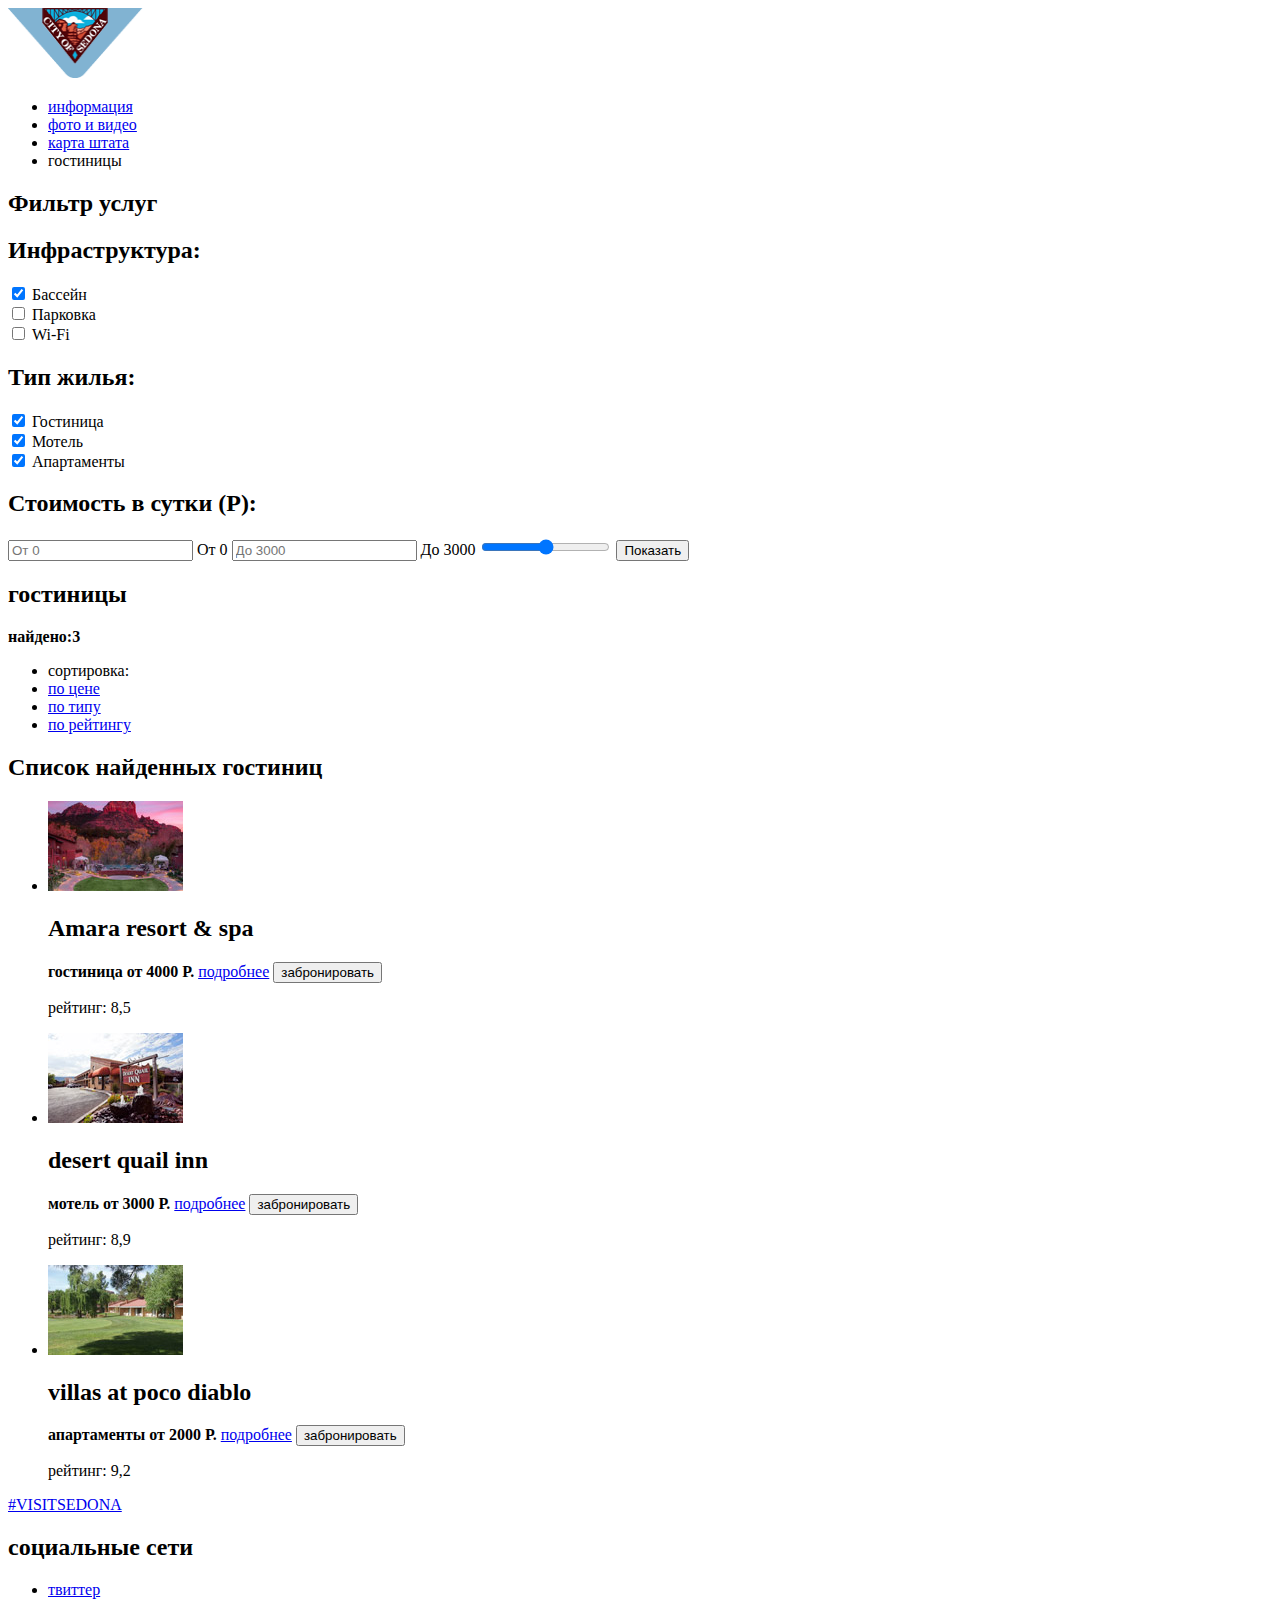
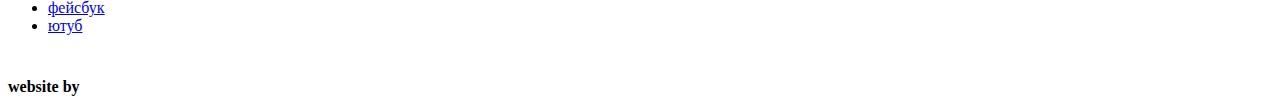
==== hotels.html @ d454903d "fixed accessibility" ====
<!DOCTYPE html>
<html lang="ru">

<head>
  <meta charset="utf-8">
  <meta name="description" content="Основной проект на курсе в HTMLacademy">
  <meta name="keywords" content="HTML,CSS,XML,JavaScript,Sedona,Genadijs,Zuravlovs,интенсив">
  <meta name="author" content="Genadijs Zuravlovs">
  <!-- Заголовок страницы -->
  <title>HTML Academy: Седона</title>
  <!-- подключение css -->

  <body>
    <header class="header">
      <nav class="header__nav">
        <a href="index.html" class="header__link">
          <img src="img/logo.png" alt="Логотип Седоны" width="135" height="70" class="header__logo">
        </a>
        <ul class="header__list">
          <li class="header__item header__item--active">
            <a href="info.html" class="header__link">информация</a>
          </li>
          <li class="header__item">
            <a href="media.html" class="header__link">фото и видео</a>
          </li>
          <li class="header__item">
            <a href="map.html" class="header__link">карта штата</a>
          </li>
          <li class="header__item">
            <a class="header__link">гостиницы</a>
          </li>
        </ul>
      </nav>
    </header>
    <main class="container">
      <section class="filters">
        <h2 class="visually-hidden">Фильтр услуг</h2>
        <!-- форма -->
        <form action="https://echo.htmlacademy.ru" method="get" class="filters-form">
          <p class="filters-form-infastructure">
            <h2 class="filters-title filters-title__infastructure">Инфраструктура:</h2>
            <input type="checkbox" name="swimming-pool" id="swimming-pool" value="Бассейн" class="infastructure__input" checked>
            <label for="swimming-pool" class="infastructure__label">Бассейн</label>
            <br>
            <input type="checkbox" name="parking" id="parking" value="Парковка" class="infastructure__input">
            <label for="parking" class="infastructure__label">Парковка</label>
            <br>
            <input type="checkbox" name="wifi" id="wifi" value="Wi-Fi" class="infastructure__input">
            <label for="wifi" class="infastructure__label">Wi-Fi</label>
          </p>
          <p class="filters-form__type">
            <h2 class=" filters-title filters-title__type">Тип жилья:</h2>
            <input type="checkbox" name="hotel" id="hotel" value="Гостиница" class="type__input" checked>
            <label for="hotel" class="type__label">Гостиница</label>
            <br>
            <input type="checkbox" name="motel" id="motel" value="Мотель" class="type__input" checked>
            <label for="motel" class="type__label">Мотель</label>
            <br>
            <input type="checkbox" name="apartament" id="apartament" value="Апартаменты" class="type__input" checked>
            <label for="apartament" class="type__label">Апартаменты</label>
          </p>
          <p class="filters-form__pay">
            <h2 class="filters-title filters-title__pay">Стоимость в сутки (Р):</h2>
            <input type="text" name="price-from" id="price-from" class="pay__input" placeholder="От 0">
            <label for="price-from" class="pay__label visually-hidden">От 0</label>
            <input type="text" name="price-to" id="price-to" class="pay__input" placeholder="До 3000">
            <label for="price-to" class="pay__label visually-hidden">До 3000</label>
            <input type="range" class="pay__range">
            <button class="filters__btn">Показать</button>
          </p>
        </form>
      </section>
      <section class="hotels">
        <h2 class="visually-hidden">гостиницы</h2>
        <div class="hotels__head">
          <b class="hotels__found">найдено:3</b>
          <ul class="hotel__filters">
            <li class="filters__item">сортировка:</li>
            <li class="filters__item filters__item--active"><a href="#">по цене</a></li>
            <li class="filters__item"><a href="#">по типу</a></li>
            <li class="filters__item"><a href="#">по рейтингу</a></li>
          </ul>
          <div class="arrow-up"></div>
          <div class="arrow-down arrow-down--active"></div>
        </div>
        <h2 class="visually-hidden">Список найденных гостиниц</h2>
        <ul class="hotels__list">
          <li class="hotels__item">
            <div class="hotel__img">
              <img src="img/amara.jpg" alt="гостиница Amara resort & spa" width="135" height="90">
            </div>
            <div class="hotel__card">
              <h2 class="hotel__title">Amara resort & spa</h2>
              <b class="hotel__price">гостиница</b>
              <b class="hotel__price">от 4000 Р.</b>
              <a href="#" class="hotel__about-link">подробнее</a>
              <button class="hotel__book-btn">забронировать</button>
            </div>
            <div class="hotel__rating">
              <div class="hotel__stars">
                <span class="hotel__star"></span>
                <span class="hotel__star"></span>
                <span class="hotel__star"></span>
                <span class="hotel__star"></span>
              </div>
              <p class="hotel__rate">рейтинг: 8,5</p>
            </div>
          </li>
          <li class="hotels__item">
            <div class="hotel__img">
              <img src="img/desert.jpg" alt="мотель desert quail inn" width="135" height="90">
            </div>
            <div class="hotel__card">
              <h2 class="hotel__title">desert quail inn</h2>
              <b class="hotel__price">мотель</b>
              <b class="hotel__price">от 3000 Р.</b>
              <a href="#" class="hotel__about-link">подробнее</a>
              <button class="hotel__book-btn">забронировать</button>
            </div>
            <div class="hotel__rating">
              <div class="hotel__stars">
                <span class="hotel__star"></span>
                <span class="hotel__star"></span>
                <span class="hotel__star"></span>
              </div>
              <p class="hotel__rate">рейтинг: 8,9</p>
            </div>
          </li>
          <li class="hotels__item">
            <div class="hotel__img">
              <img src="img/villas.jpg" alt="апартаменты villas at poco diablo" width="135" height="90">
            </div>
            <div class="hotel__card">
              <h2 class="hotel__title">villas at poco diablo</h2>
              <b class="hotel__price">апартаменты</b>
              <b class="hotel__price">от 2000 Р.</b>
              <a href="#" class="hotel__about-link">подробнее</a>
              <button class="hotel__book-btn">забронировать</button>
            </div>
            <div class="hotel__rating">
              <div class="hotel__stars">
                <span class="hotel__star"></span>
                <span class="hotel__star"></span>
              </div>
              <p class="hotel__rate">рейтинг: 9,2</p>
            </div>
          </li>
        </ul>
      </section>
    </main>
    <footer class="footer">
      <a href="index.html" class="footer__link">#VISITSEDONA</a>
      <div class="footer__social social">
        <h2 class="visually-hidden">социальные сети</h2>
        <ul class="social__list">
          <li class="social__item">
            <a href="#" class="social__link">твиттер</a>
          </li>
          <li class="social__item">
            <a href="#" class="social__link">фейсбук</a>
          </li>
          <li class="social__item">
            <a href="#" class="social__link">ютуб</a>
          </li>
        </ul>
      </div>
      <p class="footer__copyright">
        <b>website by</b>
        <a href="https://htmlacademy.ru">
          <img src="img/logo_name.svg" alt="логотип HTMLacademy" width="115" height="41">
        </a>
      </p>
    </footer>
  </body>
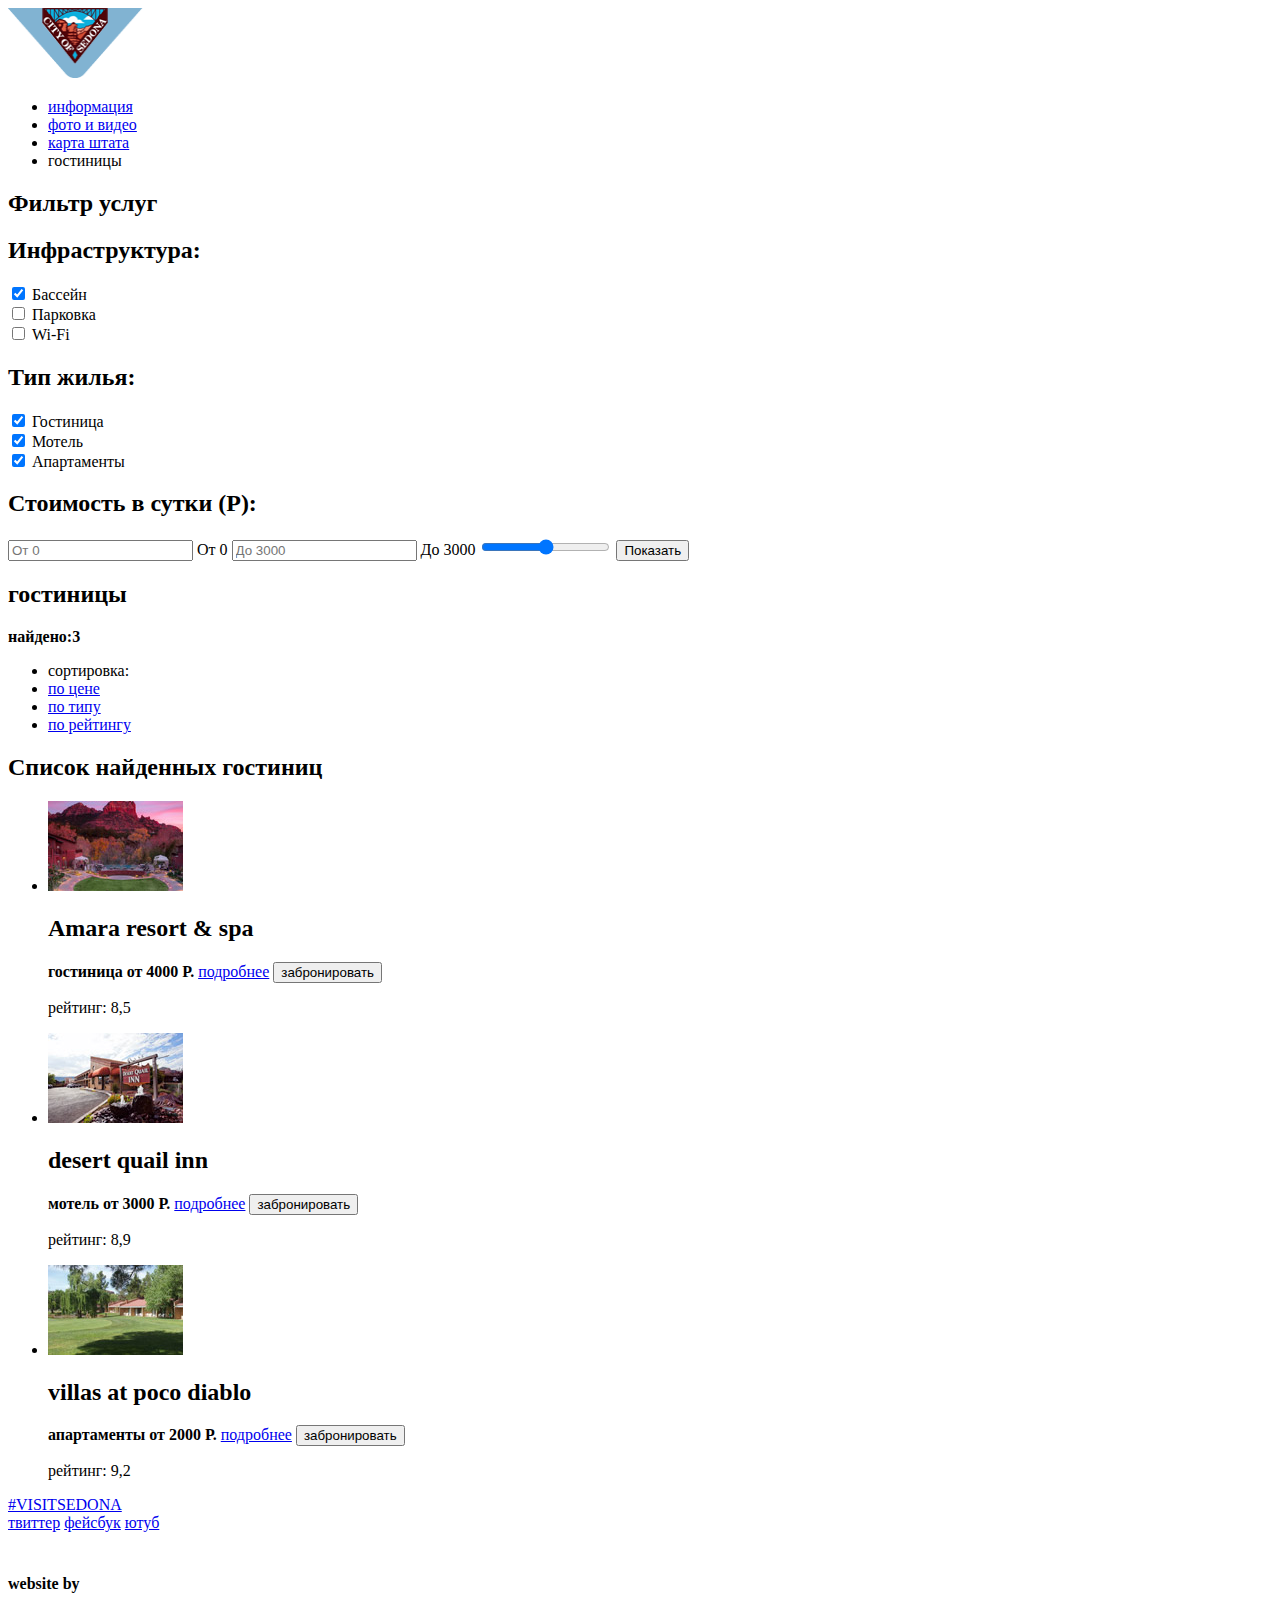
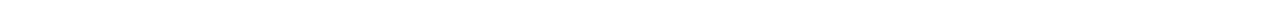
==== commit 6c3510bb: "graphical tasks #2" ====
--- a/hotels.html
+++ b/hotels.html
@@ -150,19 +150,10 @@
     </main>
     <footer class="footer">
       <a href="index.html" class="footer__link">#VISITSEDONA</a>
-      <div class="footer__social social">
-        <h2 class="visually-hidden">социальные сети</h2>
-        <ul class="social__list">
-          <li class="social__item">
-            <a href="#" class="social__link">твиттер</a>
-          </li>
-          <li class="social__item">
-            <a href="#" class="social__link">фейсбук</a>
-          </li>
-          <li class="social__item">
-            <a href="#" class="social__link">ютуб</a>
-          </li>
-        </ul>
+      <div class="footer__social">
+        <a href="#" class="social__link social__link--twitter">твиттер</a>
+        <a href="#" class="social__link social__link--facebook">фейсбук</a>
+        <a href="#" class="social__link social__link--youtube">ютуб</a>
       </div>
       <p class="footer__copyright">
         <b>website by</b>
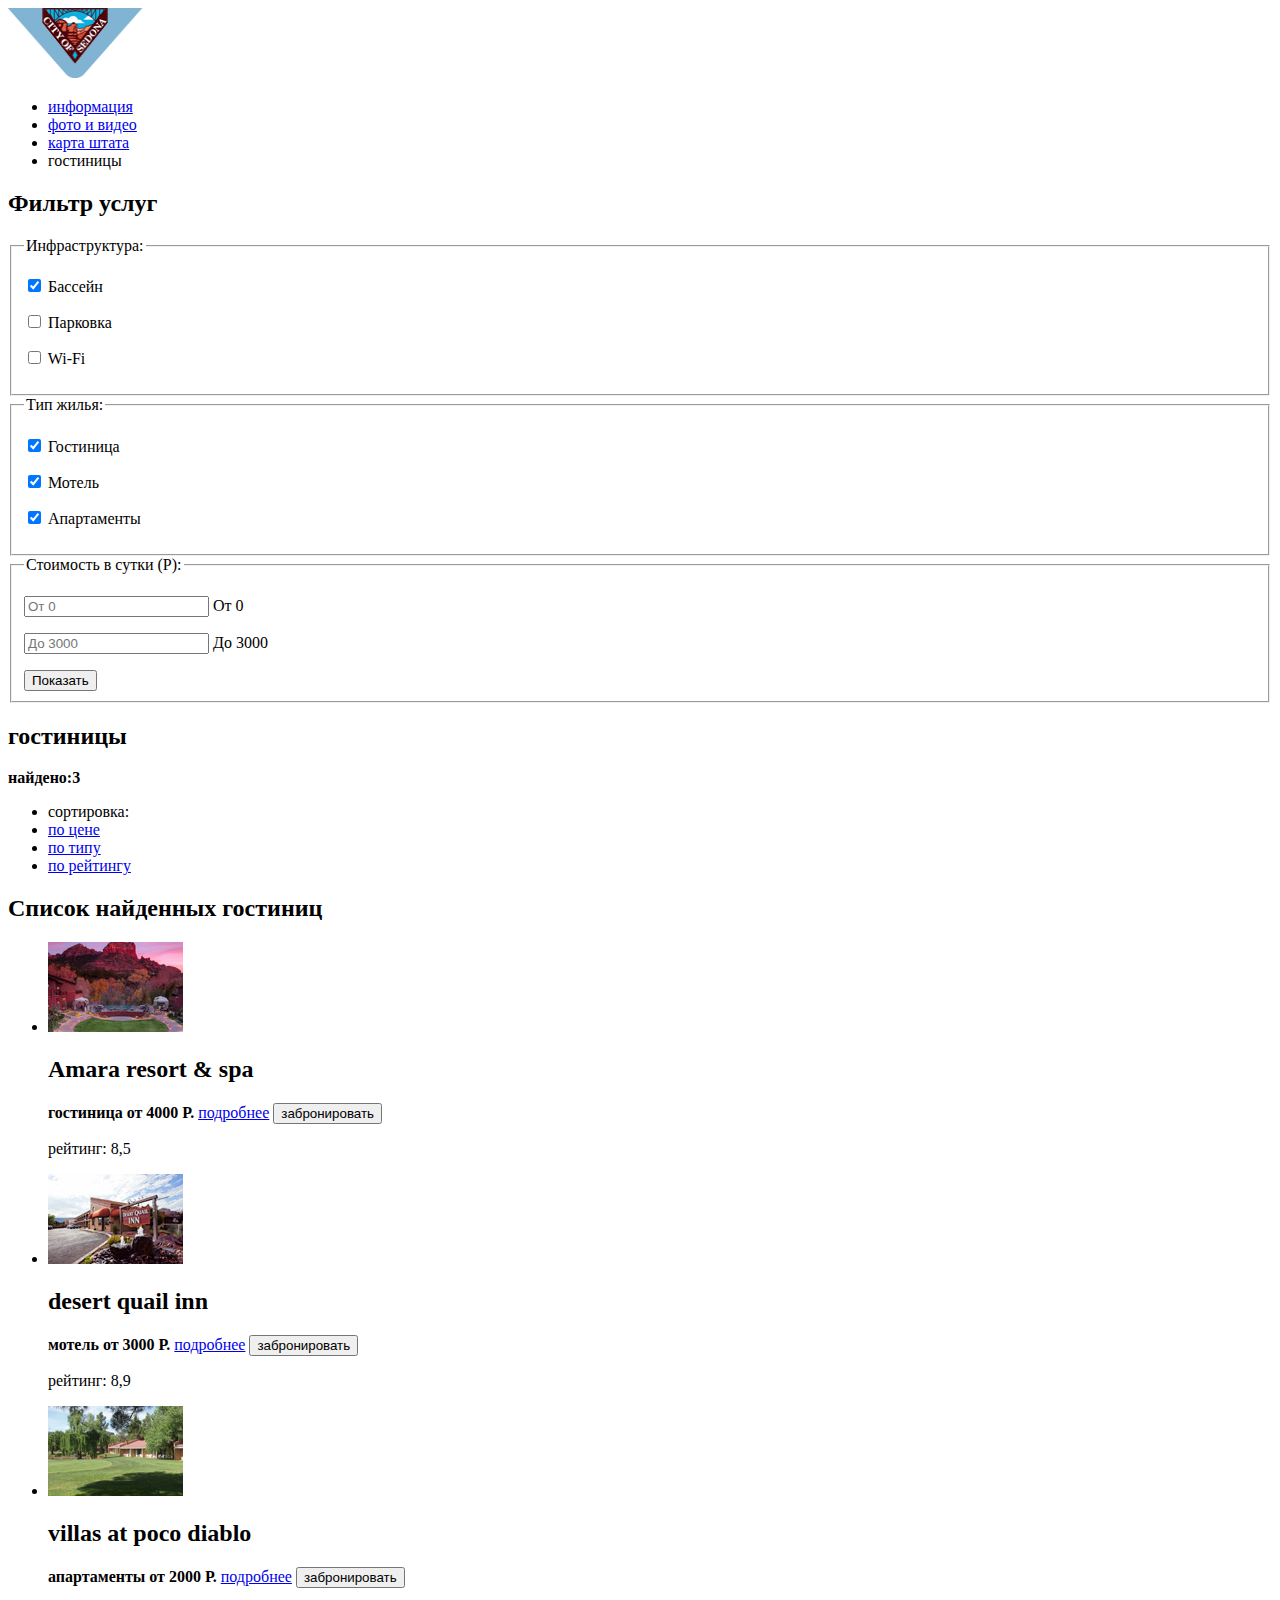
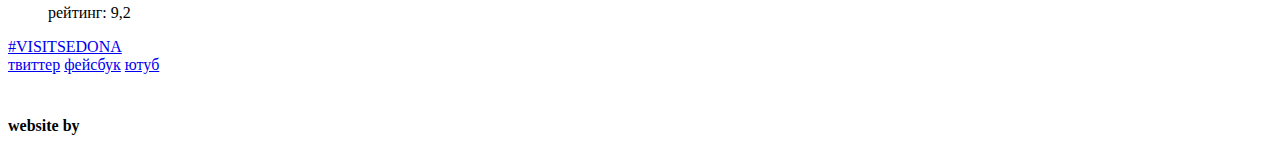
==== commit 7bda45e3: "fixed form" ====
--- a/hotels.html
+++ b/hotels.html
@@ -37,37 +37,54 @@
         <h2 class="visually-hidden">Фильтр услуг</h2>
         <!-- форма -->
         <form action="https://echo.htmlacademy.ru" method="get" class="filters-form">
-          <p class="filters-form-infastructure">
-            <h2 class="filters-title filters-title__infastructure">Инфраструктура:</h2>
+          <fieldset class="filters-form-infastructure">
+            <legend class="filters-title filters-title__infastructure">Инфраструктура:</legend>
+            <p>
             <input type="checkbox" name="swimming-pool" id="swimming-pool" value="Бассейн" class="infastructure__input" checked>
             <label for="swimming-pool" class="infastructure__label">Бассейн</label>
-            <br>
+            </p>
+            <p>
             <input type="checkbox" name="parking" id="parking" value="Парковка" class="infastructure__input">
             <label for="parking" class="infastructure__label">Парковка</label>
-            <br>
+            </p>
+            <p>
             <input type="checkbox" name="wifi" id="wifi" value="Wi-Fi" class="infastructure__input">
             <label for="wifi" class="infastructure__label">Wi-Fi</label>
-          </p>
-          <p class="filters-form__type">
-            <h2 class=" filters-title filters-title__type">Тип жилья:</h2>
+            </p>
+          </fieldset>
+          <fieldset class="filters-form__type">
+            <legend class=" filters-title filters-title__type">Тип жилья:</legend>
+            <p>
             <input type="checkbox" name="hotel" id="hotel" value="Гостиница" class="type__input" checked>
             <label for="hotel" class="type__label">Гостиница</label>
-            <br>
+            </p>
+            <p>
             <input type="checkbox" name="motel" id="motel" value="Мотель" class="type__input" checked>
             <label for="motel" class="type__label">Мотель</label>
-            <br>
+            </p>
+            <p>
             <input type="checkbox" name="apartament" id="apartament" value="Апартаменты" class="type__input" checked>
             <label for="apartament" class="type__label">Апартаменты</label>
-          </p>
-          <p class="filters-form__pay">
-            <h2 class="filters-title filters-title__pay">Стоимость в сутки (Р):</h2>
+            </p>
+          </fieldset>
+          <fieldset class="filters-form__pay">
+            <legend class="filters-title filters-title__pay">Стоимость в сутки (Р):</legend>
+            <p>
             <input type="text" name="price-from" id="price-from" class="pay__input" placeholder="От 0">
             <label for="price-from" class="pay__label visually-hidden">От 0</label>
+            </p>
+            <p>
             <input type="text" name="price-to" id="price-to" class="pay__input" placeholder="До 3000">
             <label for="price-to" class="pay__label visually-hidden">До 3000</label>
-            <input type="range" class="pay__range">
+            </p>
+            <div class="pay__price-range">
+              <div class="price-range__circle"></div>
+              <div class="price-range__line"></div>
+              <div class="price-range__circle"></div>
+              <div class="price-range__line price-range__line--opacity"></div>
+            </div>
             <button class="filters__btn">Показать</button>
-          </p>
+          </fieldset>
         </form>
       </section>
       <section class="hotels">
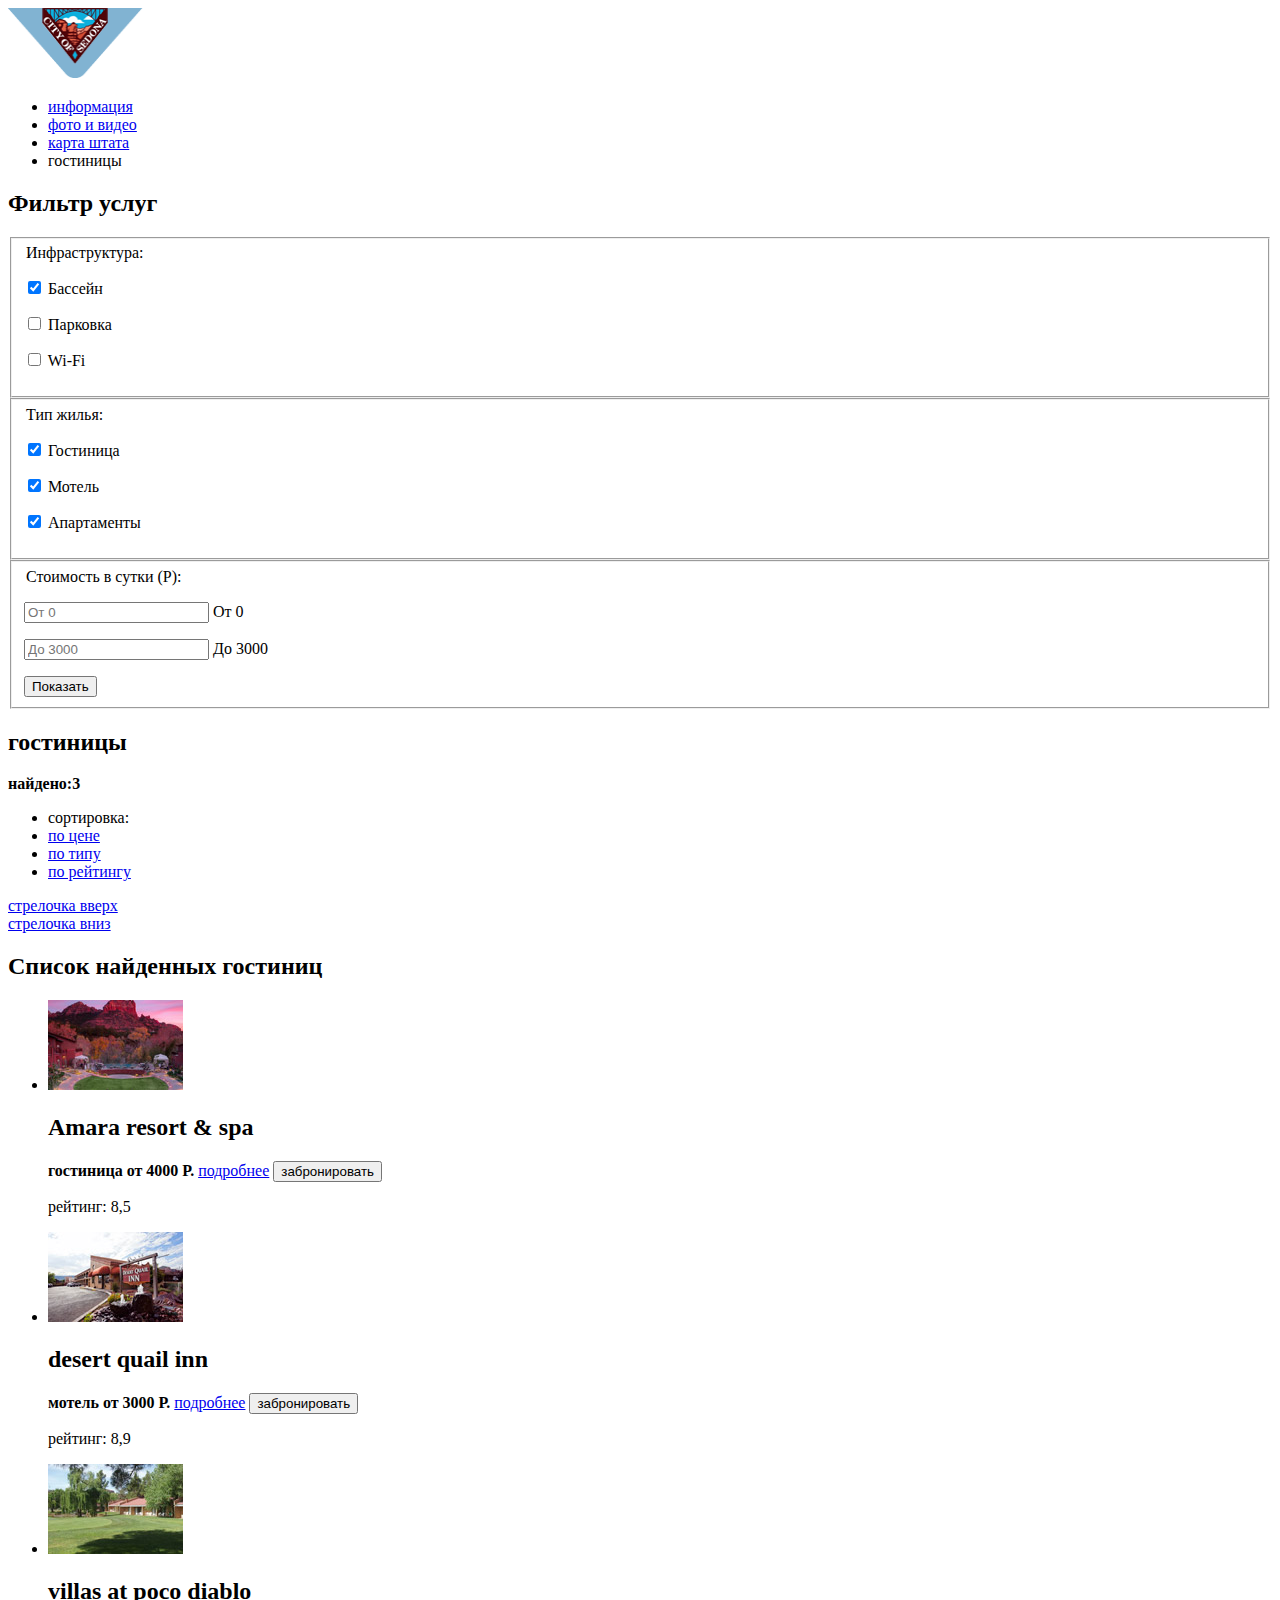
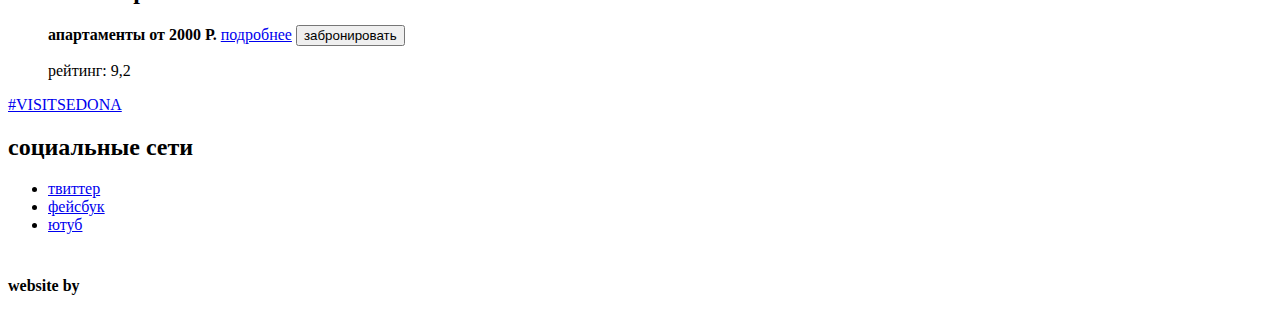
==== commit 8497e83f: "wrapped parts of fieldset in blocks" ====
--- a/hotels.html
+++ b/hotels.html
@@ -38,71 +38,93 @@
         <!-- форма -->
         <form action="https://echo.htmlacademy.ru" method="get" class="filters-form">
           <fieldset class="filters-form-infastructure">
-            <legend class="filters-title filters-title__infastructure">Инфраструктура:</legend>
-            <p>
-            <input type="checkbox" name="swimming-pool" id="swimming-pool" value="Бассейн" class="infastructure__input" checked>
-            <label for="swimming-pool" class="infastructure__label">Бассейн</label>
-            </p>
-            <p>
-            <input type="checkbox" name="parking" id="parking" value="Парковка" class="infastructure__input">
-            <label for="parking" class="infastructure__label">Парковка</label>
-            </p>
-            <p>
-            <input type="checkbox" name="wifi" id="wifi" value="Wi-Fi" class="infastructure__input">
-            <label for="wifi" class="infastructure__label">Wi-Fi</label>
-            </p>
+            <div class="infastructure">
+              <legend class="filters-title filters-title__infastructure">Инфраструктура:</legend>
+              <p>
+                <input type="checkbox" name="swimming-pool" id="swimming-pool" value="Бассейн" class="infastructure__input" checked>
+                <label for="swimming-pool" class="infastructure__label">Бассейн</label>
+              </p>
+
+              <p>
+                <input type="checkbox" name="parking" id="parking" value="Парковка" class="infastructure__input">
+                <label for="parking" class="infastructure__label">Парковка</label>
+              </p>
+
+              <p>
+                <input type="checkbox" name="wifi" id="wifi" value="Wi-Fi" class="infastructure__input">
+                <label for="wifi" class="infastructure__label">Wi-Fi</label>
+              </p>
+            </div>
           </fieldset>
           <fieldset class="filters-form__type">
-            <legend class=" filters-title filters-title__type">Тип жилья:</legend>
-            <p>
-            <input type="checkbox" name="hotel" id="hotel" value="Гостиница" class="type__input" checked>
-            <label for="hotel" class="type__label">Гостиница</label>
-            </p>
-            <p>
-            <input type="checkbox" name="motel" id="motel" value="Мотель" class="type__input" checked>
-            <label for="motel" class="type__label">Мотель</label>
-            </p>
-            <p>
-            <input type="checkbox" name="apartament" id="apartament" value="Апартаменты" class="type__input" checked>
-            <label for="apartament" class="type__label">Апартаменты</label>
-            </p>
+            <div class="type">
+              <legend class=" filters-title filters-title__type">Тип жилья:</legend>
+              <p>
+                <input type="checkbox" name="hotel" id="hotel" value="Гостиница" class="type__input" checked>
+                <label for="hotel" class="type__label">Гостиница</label>
+              </p>
+
+              <p>
+                <input type="checkbox" name="motel" id="motel" value="Мотель" class="type__input" checked>
+                <label for="motel" class="type__label">Мотель</label>
+              </p>
+
+              <p>
+                <input type="checkbox" name="apartament" id="apartament" value="Апартаменты" class="type__input" checked>
+                <label for="apartament" class="type__label">Апартаменты</label>
+              </p>
+            </div>
           </fieldset>
           <fieldset class="filters-form__pay">
-            <legend class="filters-title filters-title__pay">Стоимость в сутки (Р):</legend>
-            <p>
-            <input type="text" name="price-from" id="price-from" class="pay__input" placeholder="От 0">
-            <label for="price-from" class="pay__label visually-hidden">От 0</label>
-            </p>
-            <p>
-            <input type="text" name="price-to" id="price-to" class="pay__input" placeholder="До 3000">
-            <label for="price-to" class="pay__label visually-hidden">До 3000</label>
-            </p>
-            <div class="pay__price-range">
-              <div class="price-range__circle"></div>
-              <div class="price-range__line"></div>
-              <div class="price-range__circle"></div>
-              <div class="price-range__line price-range__line--opacity"></div>
-            </div>
-            <button class="filters__btn">Показать</button>
+            <div class="pay">
+              <legend class="filters-title filters-title__pay">Стоимость в сутки (Р):</legend>
+              <p>
+                <input type="text" name="price-from" id="price-from" class="pay__input" placeholder="От 0">
+                <label for="price-from" class="pay__label visually-hidden">От 0</label>
+              </p>
+
+              <p>
+                <input type="text" name="price-to" id="price-to" class="pay__input" placeholder="До 3000">
+                <label for="price-to" class="pay__label visually-hidden">До 3000</label>
+              </p>
+
+              <div class="pay__price-range">
+                <div class="price-range__circle"></div>
+                <div class="price-range__line"></div>
+                <div class="price-range__circle"></div>
+                <div class="price-range__line price-range__line--opacity"></div>
+              </div>
+              <button class="filters__btn">Показать</button>
+            </div>
           </fieldset>
         </form>
       </section>
-      <section class="hotels">
+      <section class="hotel">
         <h2 class="visually-hidden">гостиницы</h2>
-        <div class="hotels__head">
-          <b class="hotels__found">найдено:3</b>
+        <div class="hotel__head">
+          <b class="hotel__found">найдено:3</b>
           <ul class="hotel__filters">
-            <li class="filters__item">сортировка:</li>
-            <li class="filters__item filters__item--active"><a href="#">по цене</a></li>
-            <li class="filters__item"><a href="#">по типу</a></li>
-            <li class="filters__item"><a href="#">по рейтингу</a></li>
+            <li class="hotel__item">сортировка:</li>
+            <li class="hotel__item hotel__item--active">
+              <a href="#">по цене</a>
+            </li>
+            <li class="hotel__item">
+              <a href="#">по типу</a>
+            </li>
+            <li class="hotel__item">
+              <a href="#">по рейтингу</a>
+            </li>
           </ul>
-          <div class="arrow-up"></div>
-          <div class="arrow-down arrow-down--active"></div>
+          <div class="arrow-up">
+            <a href="#" class="arrow-up__link">стрелочка вверх</a>
+          </div>
+          <div class="arrow-down arrow-down--active">
+            <a href="#" class="arrow-down__link">стрелочка вниз</a>
+          </div>
         </div>
         <h2 class="visually-hidden">Список найденных гостиниц</h2>
-        <ul class="hotels__list">
-          <li class="hotels__item">
+        <ul class="hotel__list">
+          <li class="hotel__item">
             <div class="hotel__img">
               <img src="img/amara.jpg" alt="гостиница Amara resort & spa" width="135" height="90">
             </div>
@@ -123,7 +145,7 @@
               <p class="hotel__rate">рейтинг: 8,5</p>
             </div>
           </li>
-          <li class="hotels__item">
+          <li class="hotel__item">
             <div class="hotel__img">
               <img src="img/desert.jpg" alt="мотель desert quail inn" width="135" height="90">
             </div>
@@ -143,7 +165,7 @@
               <p class="hotel__rate">рейтинг: 8,9</p>
             </div>
           </li>
-          <li class="hotels__item">
+          <li class="hotel__item">
             <div class="hotel__img">
               <img src="img/villas.jpg" alt="апартаменты villas at poco diablo" width="135" height="90">
             </div>
@@ -168,9 +190,18 @@
     <footer class="footer">
       <a href="index.html" class="footer__link">#VISITSEDONA</a>
       <div class="footer__social">
-        <a href="#" class="social__link social__link--twitter">твиттер</a>
-        <a href="#" class="social__link social__link--facebook">фейсбук</a>
-        <a href="#" class="social__link social__link--youtube">ютуб</a>
+        <h2 class="visually-hidden">социальные сети</h2>
+        <ul class="social__list">
+          <li class="social__item">
+            <a href="#" class="social__link social__link--twitter">твиттер</a>
+          </li>
+          <li class="social__item">
+            <a href="#" class="social__link social__link--facebook">фейсбук</a>
+          </li>
+          <li class="social__item">
+            <a href="#" class="social__link social__link--youtube">ютуб</a>
+          </li>
+        </ul>
       </div>
       <p class="footer__copyright">
         <b>website by</b>
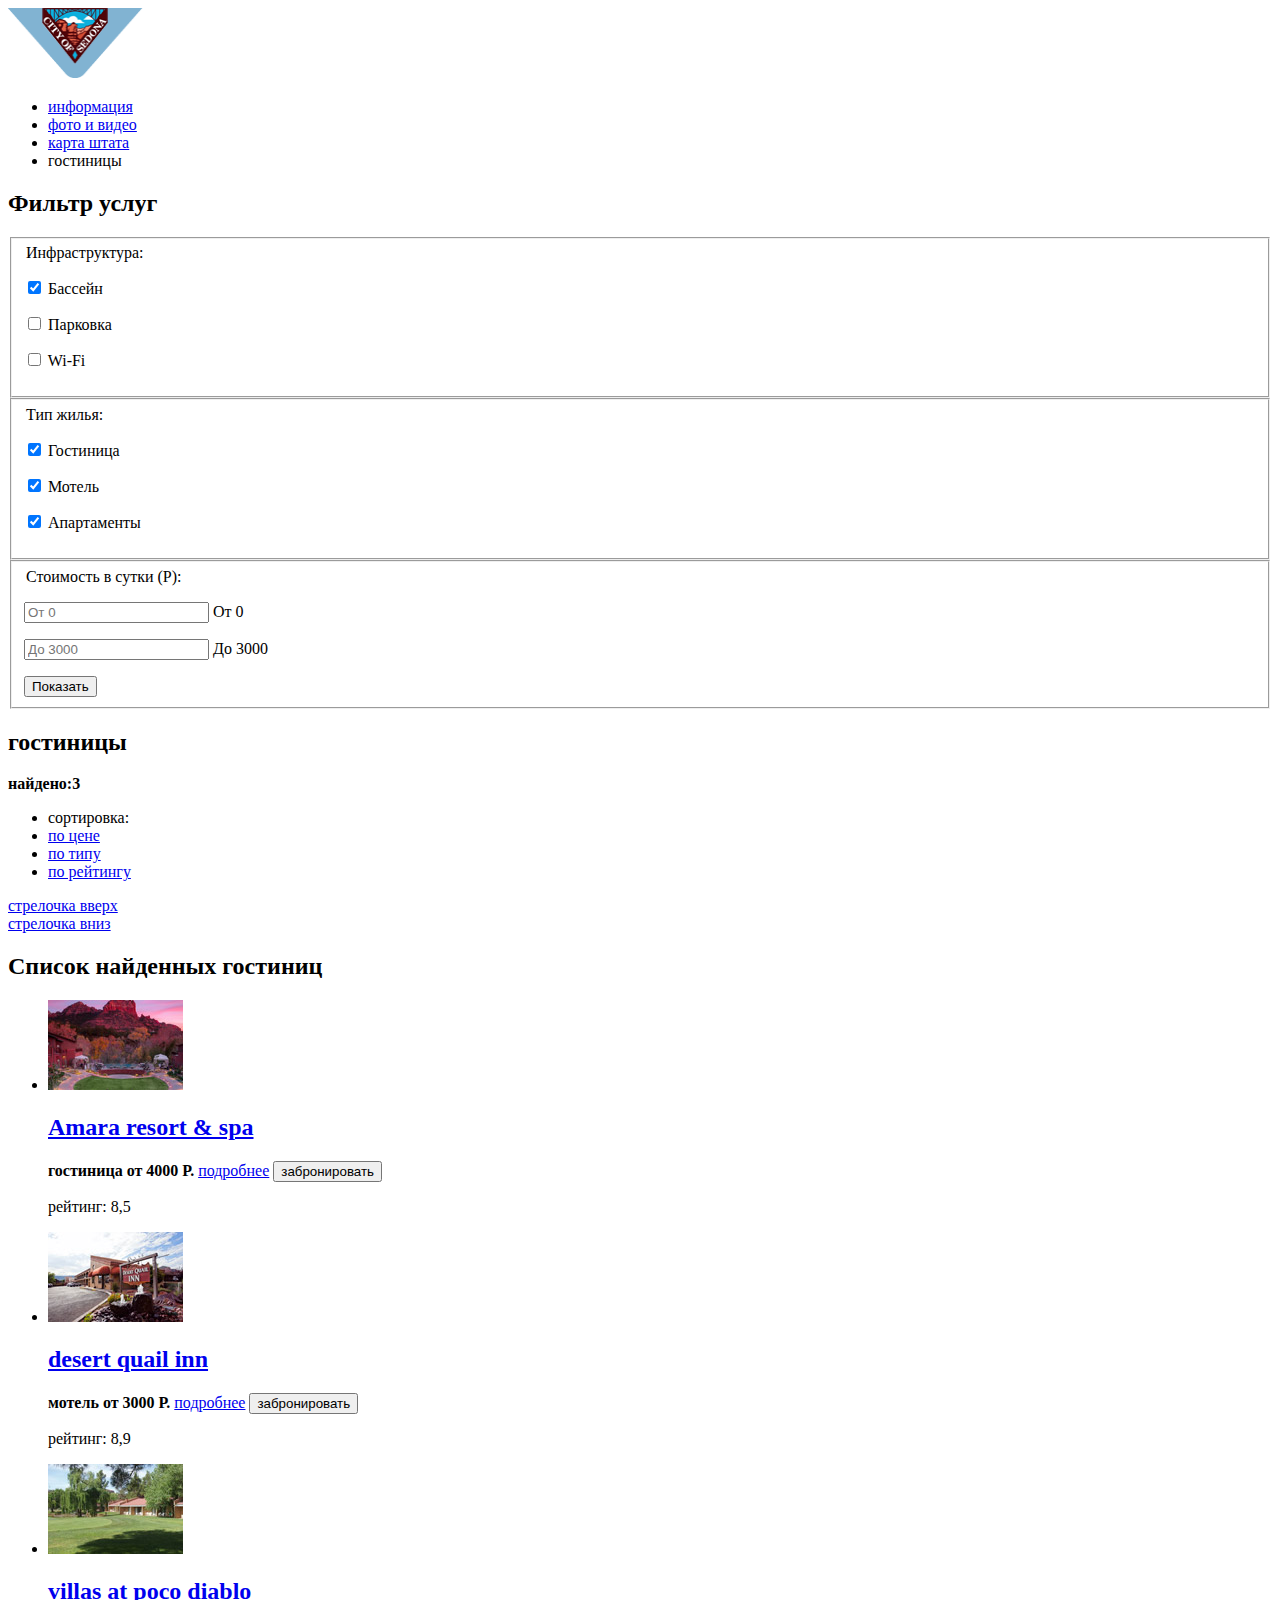
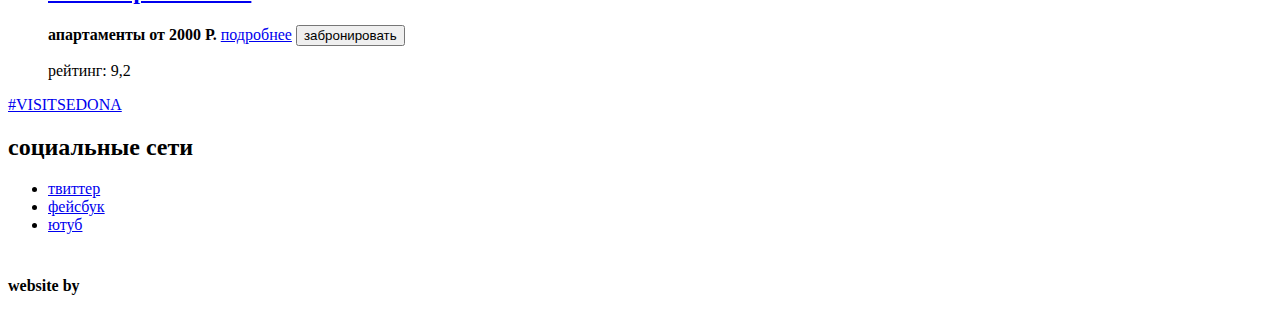
==== commit fa5bc17f: "checked mistakes" ====
--- a/hotels.html
+++ b/hotels.html
@@ -36,48 +36,48 @@
       <section class="filters">
         <h2 class="visually-hidden">Фильтр услуг</h2>
         <!-- форма -->
-        <form action="https://echo.htmlacademy.ru" method="get" class="filters-form">
-          <fieldset class="filters-form-infastructure">
-            <div class="infastructure">
-              <legend class="filters-title filters-title__infastructure">Инфраструктура:</legend>
-              <p>
-                <input type="checkbox" name="swimming-pool" id="swimming-pool" value="Бассейн" class="infastructure__input" checked>
-                <label for="swimming-pool" class="infastructure__label">Бассейн</label>
-              </p>
-
-              <p>
-                <input type="checkbox" name="parking" id="parking" value="Парковка" class="infastructure__input">
-                <label for="parking" class="infastructure__label">Парковка</label>
-              </p>
-
-              <p>
-                <input type="checkbox" name="wifi" id="wifi" value="Wi-Fi" class="infastructure__input">
-                <label for="wifi" class="infastructure__label">Wi-Fi</label>
+        <form action="https://echo.htmlacademy.ru" method="get" class="filters__form">
+          <fieldset class="filters__set">
+            <div class="filters__infrastructure">
+              <legend class="filters__title">Инфраструктура:</legend>
+              <p>
+                <input type="checkbox" name="swimming-pool" id="swimming-pool" value="Бассейн" class="filters__input" checked>
+                <label for="swimming-pool" class="filters__label">Бассейн</label>
+              </p>
+
+              <p>
+                <input type="checkbox" name="parking" id="parking" value="Парковка" class="filters__input">
+                <label for="parking" class="filters__label">Парковка</label>
+              </p>
+
+              <p>
+                <input type="checkbox" name="wifi" id="wifi" value="Wi-Fi" class="filters__input">
+                <label for="wifi" class="filters__label">Wi-Fi</label>
               </p>
             </div>
           </fieldset>
-          <fieldset class="filters-form__type">
-            <div class="type">
-              <legend class=" filters-title filters-title__type">Тип жилья:</legend>
-              <p>
-                <input type="checkbox" name="hotel" id="hotel" value="Гостиница" class="type__input" checked>
-                <label for="hotel" class="type__label">Гостиница</label>
-              </p>
-
-              <p>
-                <input type="checkbox" name="motel" id="motel" value="Мотель" class="type__input" checked>
-                <label for="motel" class="type__label">Мотель</label>
-              </p>
-
-              <p>
-                <input type="checkbox" name="apartament" id="apartament" value="Апартаменты" class="type__input" checked>
-                <label for="apartament" class="type__label">Апартаменты</label>
+          <fieldset class="filters__set">
+            <div class="filters__type">
+              <legend class="filters__title">Тип жилья:</legend>
+              <p>
+                <input type="checkbox" name="hotel" id="hotel" value="Гостиница" class="filters__input" checked>
+                <label for="hotel" class="filters__label">Гостиница</label>
+              </p>
+
+              <p>
+                <input type="checkbox" name="motel" id="motel" value="Мотель" class="filters__input" checked>
+                <label for="motel" class="filters__label">Мотель</label>
+              </p>
+
+              <p>
+                <input type="checkbox" name="apartament" id="apartament" value="Апартаменты" class="filters__input" checked>
+                <label for="apartament" class="filters__label">Апартаменты</label>
               </p>
             </div>
           </fieldset>
-          <fieldset class="filters-form__pay">
+          <fieldset class="filters__pay">
             <div class="pay">
-              <legend class="filters-title filters-title__pay">Стоимость в сутки (Р):</legend>
+              <legend class="filters__title">Стоимость в сутки (Р):</legend>
               <p>
                 <input type="text" name="price-from" id="price-from" class="pay__input" placeholder="От 0">
                 <label for="price-from" class="pay__label visually-hidden">От 0</label>
@@ -88,7 +88,7 @@
                 <label for="price-to" class="pay__label visually-hidden">До 3000</label>
               </p>
 
-              <div class="pay__price-range">
+              <div class="price-range">
                 <div class="price-range__circle"></div>
                 <div class="price-range__line"></div>
                 <div class="price-range__circle"></div>
@@ -104,7 +104,7 @@
         <div class="hotel__head">
           <b class="hotel__found">найдено:3</b>
           <ul class="hotel__filters">
-            <li class="hotel__item">сортировка:</li>
+            <li class="hotel__item--sort">сортировка:</li>
             <li class="hotel__item hotel__item--active">
               <a href="#">по цене</a>
             </li>
@@ -129,7 +129,9 @@
               <img src="img/amara.jpg" alt="гостиница Amara resort & spa" width="135" height="90">
             </div>
             <div class="hotel__card">
-              <h2 class="hotel__title">Amara resort & spa</h2>
+              <h2 class="hotel__title">
+                <a href="#" class="hotel__link">Amara resort & spa</a>
+              </h2>
               <b class="hotel__price">гостиница</b>
               <b class="hotel__price">от 4000 Р.</b>
               <a href="#" class="hotel__about-link">подробнее</a>
@@ -150,7 +152,9 @@
               <img src="img/desert.jpg" alt="мотель desert quail inn" width="135" height="90">
             </div>
             <div class="hotel__card">
-              <h2 class="hotel__title">desert quail inn</h2>
+              <h2 class="hotel__title">
+                <a href="#" class="hotel__link">desert quail inn</a>
+              </h2>
               <b class="hotel__price">мотель</b>
               <b class="hotel__price">от 3000 Р.</b>
               <a href="#" class="hotel__about-link">подробнее</a>
@@ -170,7 +174,9 @@
               <img src="img/villas.jpg" alt="апартаменты villas at poco diablo" width="135" height="90">
             </div>
             <div class="hotel__card">
-              <h2 class="hotel__title">villas at poco diablo</h2>
+              <h2 class="hotel__title">
+                <a href="#" class="hotel__link">villas at poco diablo</a>
+              </h2>
               <b class="hotel__price">апартаменты</b>
               <b class="hotel__price">от 2000 Р.</b>
               <a href="#" class="hotel__about-link">подробнее</a>
@@ -189,7 +195,7 @@
     </main>
     <footer class="footer">
       <a href="index.html" class="footer__link">#VISITSEDONA</a>
-      <div class="footer__social">
+      <div class="social">
         <h2 class="visually-hidden">социальные сети</h2>
         <ul class="social__list">
           <li class="social__item">
@@ -203,10 +209,10 @@
           </li>
         </ul>
       </div>
-      <p class="footer__copyright">
+      <p class="copyright">
         <b>website by</b>
         <a href="https://htmlacademy.ru">
-          <img src="img/logo_name.svg" alt="логотип HTMLacademy" width="115" height="41">
+          <img src="img/logo_name.svg" alt="логотип HTMLacademy" width="115" height="41" class="copyright__logo">
         </a>
       </p>
     </footer>
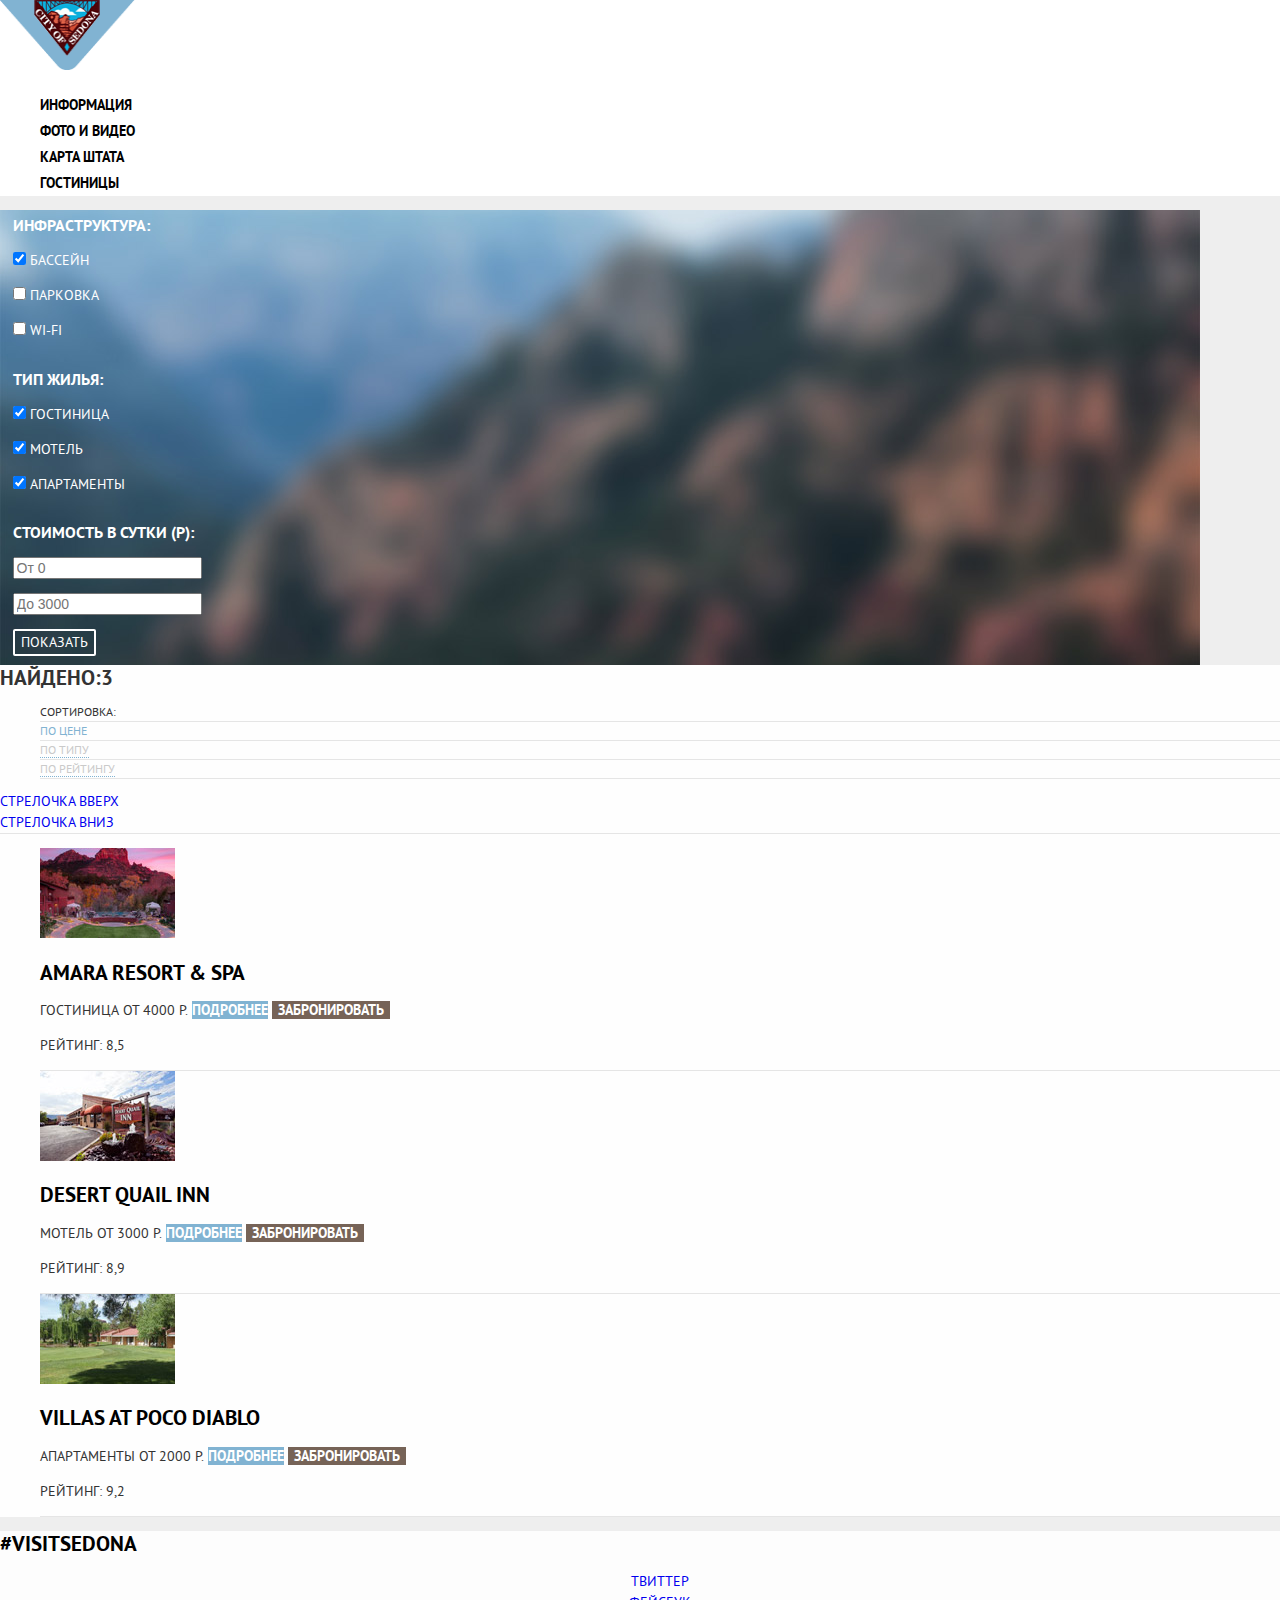
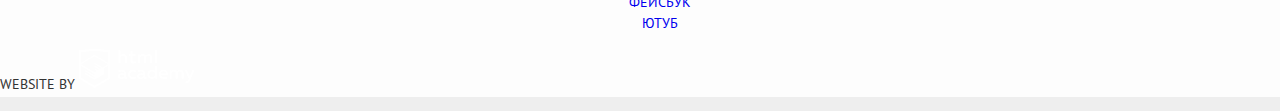
==== commit f1694cd3: "basic CSS" ====
--- a/hotels.html
+++ b/hotels.html
@@ -9,7 +9,8 @@
   <!-- Заголовок страницы -->
   <title>HTML Academy: Седона</title>
   <!-- подключение css -->
-
+  <link rel="stylesheet" href="css/normalize.css">
+  <link rel="stylesheet" href="css/style.css">
   <body>
     <header class="header">
       <nav class="header__nav">
@@ -104,15 +105,15 @@
         <div class="hotel__head">
           <b class="hotel__found">найдено:3</b>
           <ul class="hotel__filters">
-            <li class="hotel__item--sort">сортировка:</li>
-            <li class="hotel__item hotel__item--active">
-              <a href="#">по цене</a>
+            <li class="hotel__item hotel__item--sort">сортировка:</li>
+            <li class="hotel__item">
+              <a href="#" class="hotel__link hotel__link--active">по цене</a>
             </li>
             <li class="hotel__item">
-              <a href="#">по типу</a>
+              <a href="#" class="hotel__link">по типу</a>
             </li>
             <li class="hotel__item">
-              <a href="#">по рейтингу</a>
+              <a href="#" class="hotel__link">по рейтингу</a>
             </li>
           </ul>
           <div class="arrow-up">
@@ -130,7 +131,7 @@
             </div>
             <div class="hotel__card">
               <h2 class="hotel__title">
-                <a href="#" class="hotel__link">Amara resort & spa</a>
+                <a href="#" class="hotel__link-name">Amara resort & spa</a>
               </h2>
               <b class="hotel__price">гостиница</b>
               <b class="hotel__price">от 4000 Р.</b>
@@ -153,7 +154,7 @@
             </div>
             <div class="hotel__card">
               <h2 class="hotel__title">
-                <a href="#" class="hotel__link">desert quail inn</a>
+                <a href="#" class="hotel__link-name">desert quail inn</a>
               </h2>
               <b class="hotel__price">мотель</b>
               <b class="hotel__price">от 3000 Р.</b>
@@ -175,7 +176,7 @@
             </div>
             <div class="hotel__card">
               <h2 class="hotel__title">
-                <a href="#" class="hotel__link">villas at poco diablo</a>
+                <a href="#" class="hotel__link-name">villas at poco diablo</a>
               </h2>
               <b class="hotel__price">апартаменты</b>
               <b class="hotel__price">от 2000 Р.</b>
--- a/css/style.css
+++ b/css/style.css
@@ -0,0 +1,305 @@
+@font-face {
+  font-family: 'ptsans';
+  src: url("../fonts/ptsans.woff2") format("woff2"), url("../fonts/ptsans.woff") format("woff");
+  font-weight: 300;
+  font-style: normal;
+}
+
+@font-face {
+  font-family: 'ptsansbold';
+  src: url("../fonts/ptsansbold.woff2") format("woff2"), url("../fonts/ptsansbold.woff") format("woff");
+  font-weight: 700;
+  font-style: bold;
+}
+
+body {
+  margin: 0;
+  padding: 0;
+
+  font-family: 'ptsans', Arial, Helvetica, sans-serif;
+  font-size: 14px;
+  line-height: 21px;
+  font-weight: 300;
+  color: #333333;
+  text-transform: uppercase;
+
+  background-color: #eeeeee;
+  background-position: top center;
+  background-repeat: no-repeat;
+}
+
+img {
+    max-width: 100%;
+}
+
+a {
+  text-decoration: none;
+}
+
+button {
+    text-transform: uppercase;
+}
+
+.visually-hidden {
+    display: none;
+}
+
+.header__nav {
+    line-height: 26px;
+    background-color: #fff;
+}
+
+.header__list {
+    list-style: none;
+}
+
+.header__list a {
+    text-decoration: none;
+    color: #000000;
+    font-family: 'ptsansbold', Arial, Helvetica, sans-serif;
+    font-weight: 700;
+}
+
+.header__list a:hover,
+.header__list a:focus {
+    color: #81b3d2;
+}
+
+
+.welcome {
+    text-align: center;
+    background-image: url('../img/bg.jpg');
+    background-position: top top;
+    background-repeat: no-repeat;
+}
+
+.welcome::after {
+    content: url('../img/shape.png');
+}
+
+.intro {
+    text-align: center;
+    background-color: #FFF;
+}
+
+.intro__title {
+    font-family: 'ptsansbold', Arial, Helvetica, sans-serif;
+    font-size: 21px;
+    font-weight: 700;
+    line-height: 26px;
+    color: #000;
+}
+
+.intro__text {
+    font-size: 14px;
+    font-weight: 300;
+
+}
+
+.advantages__desc {
+    background-color: #81b3d2;
+    color: #FFF;    
+}
+
+.feature {
+    text-align: center;
+    background-color: #FFF;
+}
+
+.feature__list,
+.feature2__list {
+    list-style: none;
+}
+
+.feature__text {
+    color: #333333;
+}
+
+.feature2 {
+    text-align: center;
+}
+
+.interest {
+    text-align: center;
+    font-family: 'ptsansbold', Arial, Helvetica, sans-serif;
+    background-color: #FFF;
+    
+}
+
+.interest__title {
+    font-size: 30px;
+    font-weight: 700;
+    line-height: 36px;
+}
+
+.interest__text {
+    font-family: 'ptsans', Arial, Helvetica, sans-serif;
+    font-size: 14px;
+    line-height: 24px;
+    color: #333333;
+    font-weight: 300;
+}
+
+.interest__btn {
+    font-size: 14px;
+    font-weight: 700;
+    line-height: 26px;
+    color: #FFF;
+    background-color: #766357;
+    border: 0;
+}
+
+.form {
+    font-size: 14px;
+    font-weight: 700;
+    color: #000000;
+    background-color: #FFF:
+}
+
+.form__input {
+    font-size: 14px;
+    line-height: 26px;
+    font-weight: 700;
+    color: #000000;
+    background-color: #f2f2f2;
+}
+
+.form__btn {
+    font: inherit;
+    line-height: 26px; 
+    color: #FFF;
+    background-color: #81b3d2;
+    border: 0;
+}
+
+.footer {
+    background-color: rgba(254,254,254, 0.9);
+}
+
+.footer__link {
+    font-size: 21px;
+    font-family: 'ptsansbold', Arial, Helvetica, sans-serif;
+    font-weight: 700;
+    line-height: 26px;
+    color: #000;
+}
+
+.social {
+    text-align: center; 
+}
+
+.social__list {
+    list-style: none;
+}
+
+.copyright b {
+    line-height: 26px;
+}
+
+
+/* hotels.html */
+
+.filters {
+    background-image: url('../img/bg-h.jpg');
+    background-position: top left;
+    background-repeat: no-repeat;
+    color: #fff;
+}
+
+.filters__set,
+.filters__pay {
+    border: 0;
+}
+
+.filters__title {
+    font-size: 16px;
+    font-family: 'ptsansbold', Arial, Helvetica, sans-serif;
+    font-weight: 700;
+    line-height: 21px;
+}
+
+.filters__btn {
+    font: inherit;
+    color: #FFF;
+    border: 2px solid #FFF;
+    border-radius: 2px;
+    background: transparent;
+}
+
+.hotel {
+    background-color: #fefefe;
+}
+
+.hotel__found {
+    font-size: 21px;
+    line-height: 26px;
+    font-family: 'ptsansbold', Arial, Helvetica, sans-serif;
+    font-weight: 700;
+}
+
+.hotel__filters {
+    list-style: none;
+    font-size: 12px;
+    line-height: 18px;
+}
+
+.hotel__link {
+    color: #cacaca;
+    border-bottom: 1px dotted #81b3d2;
+}
+
+.hotel__link--active {
+    color: #81b3d2;
+    border: 0;
+}
+
+ .hotel__filters a:hover {
+    color: #81b3d2;
+    border-bottom: 1px dotted #81b3d2;
+}
+
+.hotel__link:active {
+    color:#000;
+    border: 0;
+}
+
+.hotel__head,
+.hotel__item {
+    border-bottom: 1px solid #e5e5e5;
+}
+
+.hotel__list {
+    list-style: none;
+}
+
+.hotel__list .hotel__link-name{
+    text-decoration: none;
+    color: #000000;
+    font-family: 'ptsansbold', Arial, Helvetica, sans-serif;
+    font-weight: 700;
+
+}
+
+.hotel__list a:hover,
+.hotel__list a:focus {
+    color: #81b3d2;
+}
+
+.hotel__list a:active {
+    color: #000;
+}
+
+.hotel__about-link {
+    font-family: 'ptsansbold', Arial, Helvetica, sans-serif;
+    font-weight: 700;
+    color: #FFF;
+    background-color: #81b3d2;
+}
+
+.hotel__book-btn {
+    font-family: 'ptsansbold', Arial, Helvetica, sans-serif;
+    font-weight: 700;
+    color: #FFF;
+    background-color: #766357;
+    border: 0;   
+}
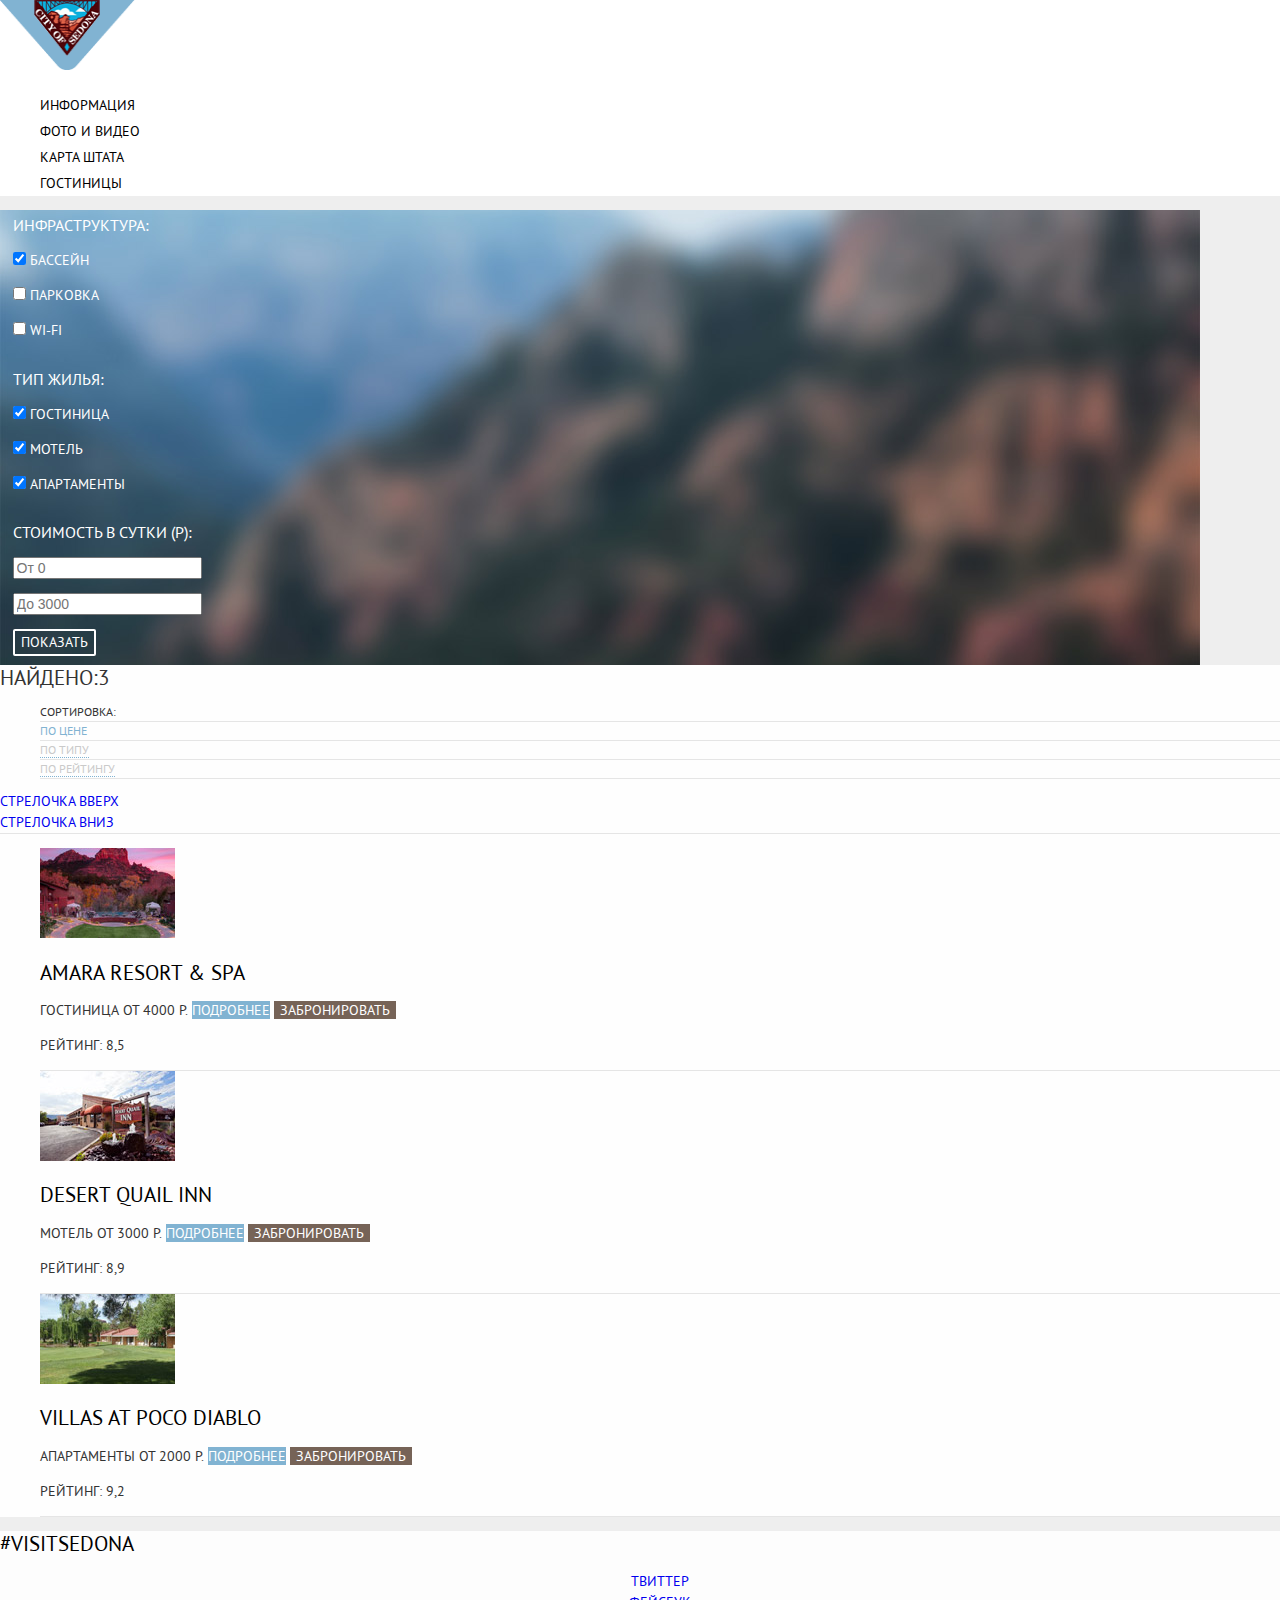
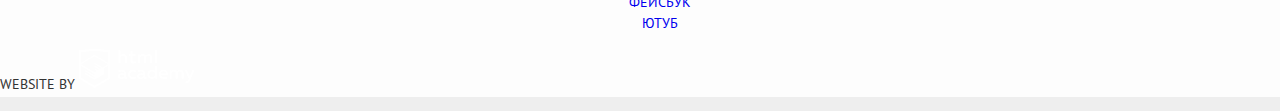
==== commit e93ca4a3: "font" ====
--- a/hotels.html
+++ b/hotels.html
@@ -146,7 +146,7 @@
                 <span class="hotel__star"></span>
               </div>
               <p class="hotel__rate">рейтинг: 8,5</p>
-            </div>
+            </div>  
           </li>
           <li class="hotel__item">
             <div class="hotel__img">
--- a/css/style.css
+++ b/css/style.css
@@ -1,13 +1,13 @@
 @font-face {
   font-family: 'ptsans';
   src: url("../fonts/ptsans.woff2") format("woff2"), url("../fonts/ptsans.woff") format("woff");
-  font-weight: 300;
+  font-weight: 400;
   font-style: normal;
 }
 
 @font-face {
-  font-family: 'ptsansbold';
-  src: url("../fonts/ptsansbold.woff2") format("woff2"), url("../fonts/ptsansbold.woff") format("woff");
+  font-family: 'ptsans';
+  src: url("../fonts/ptsans.woff2") format("woff2"), url("../fonts/ptsans.woff") format("woff");
   font-weight: 700;
   font-style: bold;
 }
@@ -19,7 +19,7 @@
   font-family: 'ptsans', Arial, Helvetica, sans-serif;
   font-size: 14px;
   line-height: 21px;
-  font-weight: 300;
+  font-weight: 400;
   color: #333333;
   text-transform: uppercase;
 
@@ -36,10 +36,6 @@
   text-decoration: none;
 }
 
-button {
-    text-transform: uppercase;
-}
-
 .visually-hidden {
     display: none;
 }
@@ -56,7 +52,7 @@
 .header__list a {
     text-decoration: none;
     color: #000000;
-    font-family: 'ptsansbold', Arial, Helvetica, sans-serif;
+    font-family: 'ptsans', Arial, Helvetica, sans-serif;
     font-weight: 700;
 }
 
@@ -83,7 +79,7 @@
 }
 
 .intro__title {
-    font-family: 'ptsansbold', Arial, Helvetica, sans-serif;
+    font-family: 'ptsans', Arial, Helvetica, sans-serif;
     font-size: 21px;
     font-weight: 700;
     line-height: 26px;
@@ -91,8 +87,9 @@
 }
 
 .intro__text {
-    font-size: 14px;
-    font-weight: 300;
+    font-size: 14px;]
+    line-height: 26px;
+    font-weight: 400;
 
 }
 
@@ -121,7 +118,7 @@
 
 .interest {
     text-align: center;
-    font-family: 'ptsansbold', Arial, Helvetica, sans-serif;
+    font-family: 'ptsans', Arial, Helvetica, sans-serif;
     background-color: #FFF;
     
 }
@@ -137,13 +134,15 @@
     font-size: 14px;
     line-height: 24px;
     color: #333333;
-    font-weight: 300;
+    font-weight: 400;
 }
 
 .interest__btn {
+    font: inherit;
     font-size: 14px;
     font-weight: 700;
     line-height: 26px;
+    text-transform: uppercase;
     color: #FFF;
     background-color: #766357;
     border: 0;
@@ -167,6 +166,7 @@
 .form__btn {
     font: inherit;
     line-height: 26px; 
+    text-transform: uppercase;
     color: #FFF;
     background-color: #81b3d2;
     border: 0;
@@ -178,7 +178,7 @@
 
 .footer__link {
     font-size: 21px;
-    font-family: 'ptsansbold', Arial, Helvetica, sans-serif;
+    font-family: 'ptsans', Arial, Helvetica, sans-serif;
     font-weight: 700;
     line-height: 26px;
     color: #000;
@@ -213,7 +213,7 @@
 
 .filters__title {
     font-size: 16px;
-    font-family: 'ptsansbold', Arial, Helvetica, sans-serif;
+    font-family: 'ptsans', Arial, Helvetica, sans-serif;
     font-weight: 700;
     line-height: 21px;
 }
@@ -221,6 +221,7 @@
 .filters__btn {
     font: inherit;
     color: #FFF;
+    text-transform: uppercase;
     border: 2px solid #FFF;
     border-radius: 2px;
     background: transparent;
@@ -233,7 +234,7 @@
 .hotel__found {
     font-size: 21px;
     line-height: 26px;
-    font-family: 'ptsansbold', Arial, Helvetica, sans-serif;
+    font-family: 'ptsans', Arial, Helvetica, sans-serif;
     font-weight: 700;
 }
 
@@ -275,7 +276,7 @@
 .hotel__list .hotel__link-name{
     text-decoration: none;
     color: #000000;
-    font-family: 'ptsansbold', Arial, Helvetica, sans-serif;
+    font-family: 'ptsans', Arial, Helvetica, sans-serif;
     font-weight: 700;
 
 }
@@ -290,15 +291,16 @@
 }
 
 .hotel__about-link {
-    font-family: 'ptsansbold', Arial, Helvetica, sans-serif;
+    font-family: 'ptsans', Arial, Helvetica, sans-serif;
     font-weight: 700;
     color: #FFF;
     background-color: #81b3d2;
 }
 
 .hotel__book-btn {
-    font-family: 'ptsansbold', Arial, Helvetica, sans-serif;
-    font-weight: 700;
+    font-family: 'ptsans', Arial, Helvetica, sans-serif;
+    font-weight: 700;
+    text-transform: uppercase;
     color: #FFF;
     background-color: #766357;
     border: 0;   
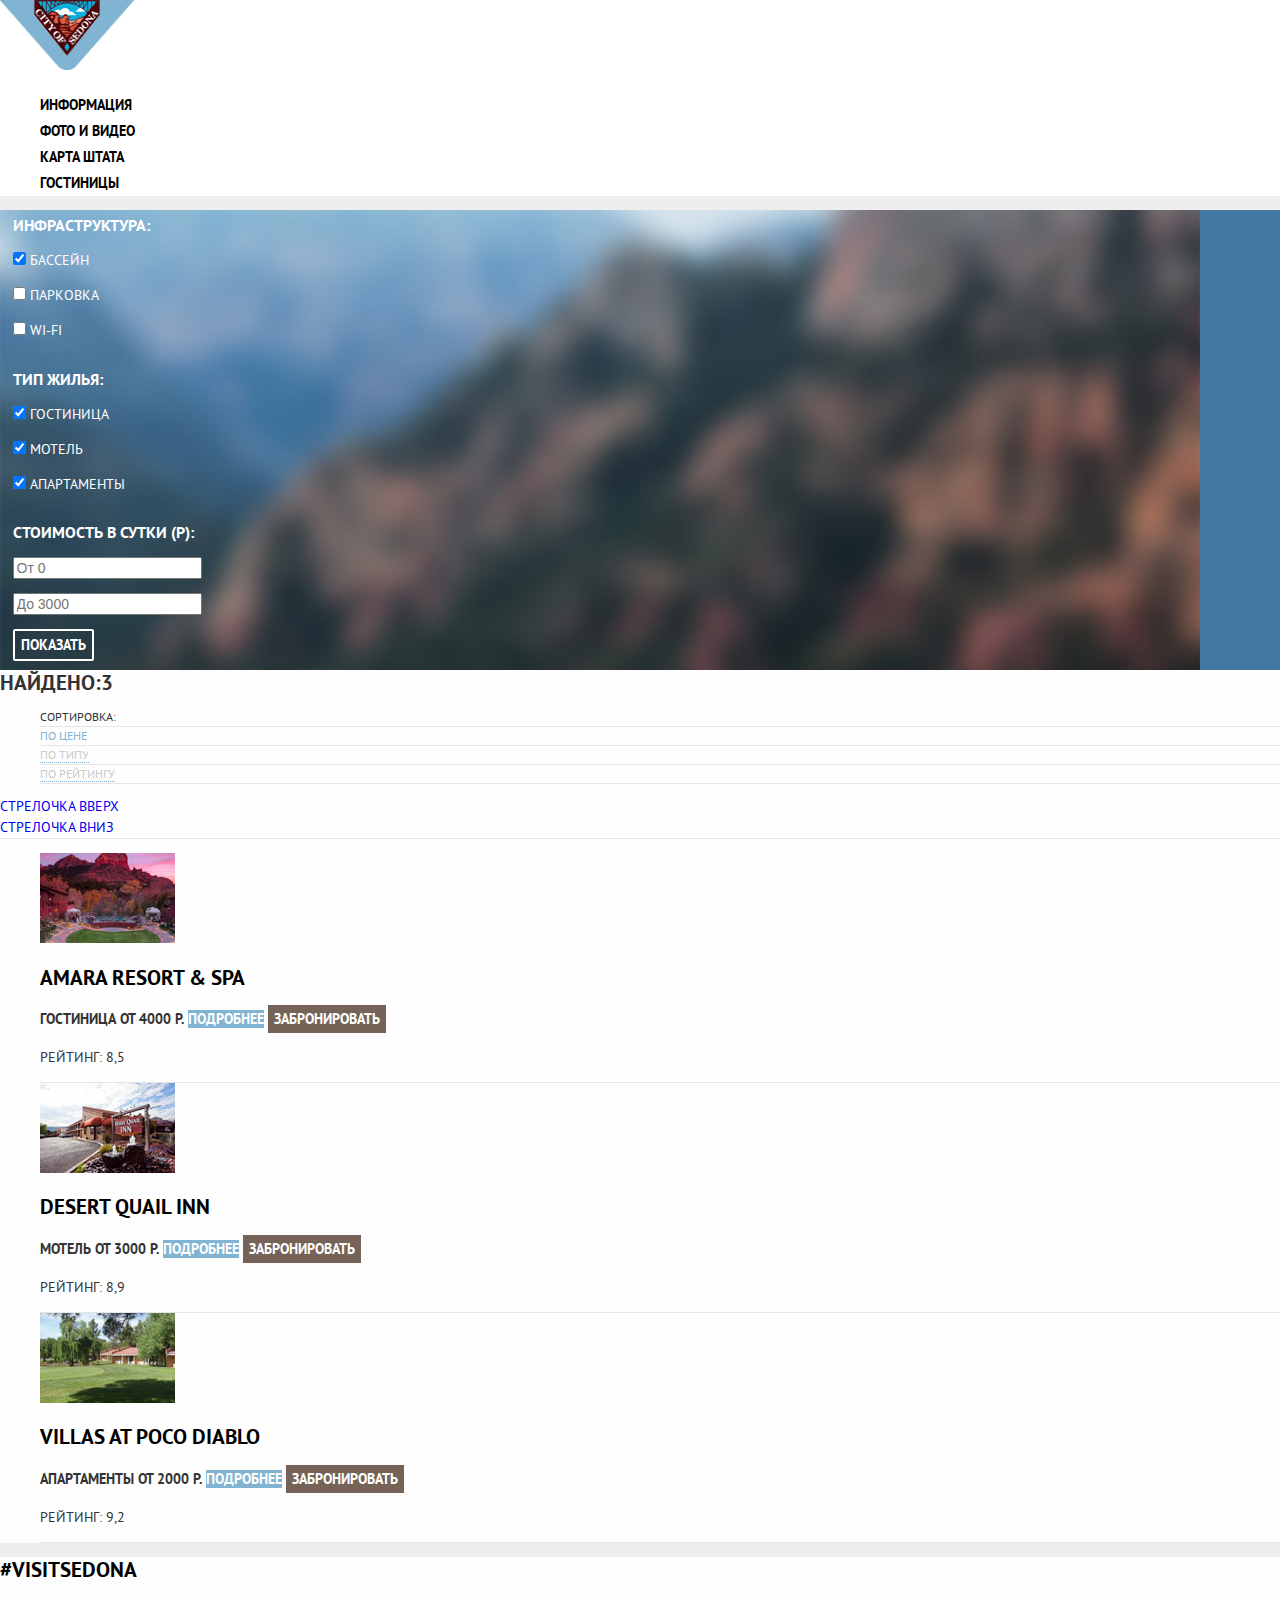
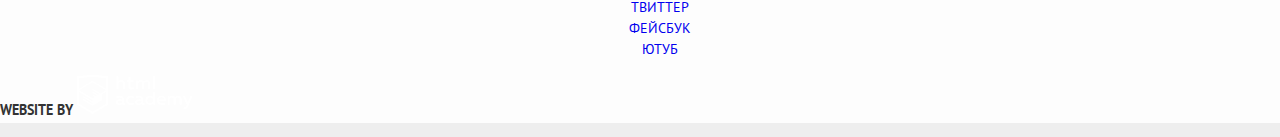
==== commit 8a8979e8: "fixed css" ====
--- a/hotels.html
+++ b/hotels.html
@@ -95,7 +95,7 @@
                 <div class="price-range__circle"></div>
                 <div class="price-range__line price-range__line--opacity"></div>
               </div>
-              <button class="filters__btn">Показать</button>
+              <button class="filters__btn btn">Показать</button>
             </div>
           </fieldset>
         </form>
@@ -136,7 +136,7 @@
               <b class="hotel__price">гостиница</b>
               <b class="hotel__price">от 4000 Р.</b>
               <a href="#" class="hotel__about-link">подробнее</a>
-              <button class="hotel__book-btn">забронировать</button>
+              <button class="hotel__book-btn btn">забронировать</button>
             </div>
             <div class="hotel__rating">
               <div class="hotel__stars">
@@ -159,7 +159,7 @@
               <b class="hotel__price">мотель</b>
               <b class="hotel__price">от 3000 Р.</b>
               <a href="#" class="hotel__about-link">подробнее</a>
-              <button class="hotel__book-btn">забронировать</button>
+              <button class="hotel__book-btn btn">забронировать</button>
             </div>
             <div class="hotel__rating">
               <div class="hotel__stars">
@@ -181,7 +181,7 @@
               <b class="hotel__price">апартаменты</b>
               <b class="hotel__price">от 2000 Р.</b>
               <a href="#" class="hotel__about-link">подробнее</a>
-              <button class="hotel__book-btn">забронировать</button>
+              <button class="hotel__book-btn btn">забронировать</button>
             </div>
             <div class="hotel__rating">
               <div class="hotel__stars">
--- a/css/style.css
+++ b/css/style.css
@@ -7,9 +7,9 @@
 
 @font-face {
   font-family: 'ptsans';
-  src: url("../fonts/ptsans.woff2") format("woff2"), url("../fonts/ptsans.woff") format("woff");
+  src: url("../fonts/ptsansbold.woff2") format("woff2"), url("../fonts/ptsansbold.woff") format("woff");
   font-weight: 700;
-  font-style: bold;
+  font-style: normal;
 }
 
 body {
@@ -36,8 +36,21 @@
   text-decoration: none;
 }
 
+.btn {
+    font-family: 'ptsans', Arial, Helvetica, sans-serif;
+    font-weight: 700;
+    line-height: 26px;
+    text-transform: uppercase;
+    color: #FFFFFF;
+    border: 0;
+}
+
 .visually-hidden {
-    display: none;
+    position: absolute;
+    clip: rect(0 0 0 0);
+    width: 1px;
+    height: 1px;
+    margin: -1px;
 }
 
 .header__nav {
@@ -65,6 +78,7 @@
 .welcome {
     text-align: center;
     background-image: url('../img/bg.jpg');
+    background-color: #3a556a;
     background-position: top top;
     background-repeat: no-repeat;
 }
@@ -75,19 +89,18 @@
 
 .intro {
     text-align: center;
-    background-color: #FFF;
+    background-color: #FFFFFF;
 }
 
 .intro__title {
-    font-family: 'ptsans', Arial, Helvetica, sans-serif;
-    font-size: 21px;
-    font-weight: 700;
-    line-height: 26px;
-    color: #000;
+    font-size: 21px;
+    font-weight: 700;
+    line-height: 26px;
+    color: #000000;
 }
 
 .intro__text {
-    font-size: 14px;]
+    font-size: 14px;
     line-height: 26px;
     font-weight: 400;
 
@@ -100,7 +113,7 @@
 
 .feature {
     text-align: center;
-    background-color: #FFF;
+    background-color: #FFFFFF;
 }
 
 .feature__list,
@@ -118,8 +131,7 @@
 
 .interest {
     text-align: center;
-    font-family: 'ptsans', Arial, Helvetica, sans-serif;
-    background-color: #FFF;
+    background-color: #FFFFFF;
     
 }
 
@@ -130,7 +142,6 @@
 }
 
 .interest__text {
-    font-family: 'ptsans', Arial, Helvetica, sans-serif;
     font-size: 14px;
     line-height: 24px;
     color: #333333;
@@ -138,38 +149,36 @@
 }
 
 .interest__btn {
-    font: inherit;
+    font-size: 21px;
+    background-color: #766357;
+}
+
+
+.form {
+    background-color: #FFFFFF;
+}
+
+.form__label {
     font-size: 14px;
     font-weight: 700;
     line-height: 26px;
-    text-transform: uppercase;
-    color: #FFF;
-    background-color: #766357;
-    border: 0;
-}
-
-.form {
-    font-size: 14px;
-    font-weight: 700;
-    color: #000000;
-    background-color: #FFF:
+    color: #000000;
 }
 
 .form__input {
     font-size: 14px;
-    line-height: 26px;
     font-weight: 700;
     color: #000000;
     background-color: #f2f2f2;
 }
 
-.form__btn {
-    font: inherit;
-    line-height: 26px; 
-    text-transform: uppercase;
-    color: #FFF;
+.form__input::placeholder {
+    color: #000000;
+}
+
+.find__btn {
+    font-size: 21px;
     background-color: #81b3d2;
-    border: 0;
 }
 
 .footer {
@@ -178,10 +187,9 @@
 
 .footer__link {
     font-size: 21px;
-    font-family: 'ptsans', Arial, Helvetica, sans-serif;
-    font-weight: 700;
-    line-height: 26px;
-    color: #000;
+    font-weight: 700;
+    line-height: 26px;
+    color: #000000;
 }
 
 .social {
@@ -201,9 +209,10 @@
 
 .filters {
     background-image: url('../img/bg-h.jpg');
+    background-color: #4378a2;
     background-position: top left;
     background-repeat: no-repeat;
-    color: #fff;
+    color: #FFFFFF;
 }
 
 .filters__set,
@@ -213,16 +222,12 @@
 
 .filters__title {
     font-size: 16px;
-    font-family: 'ptsans', Arial, Helvetica, sans-serif;
     font-weight: 700;
     line-height: 21px;
 }
 
 .filters__btn {
-    font: inherit;
-    color: #FFF;
-    text-transform: uppercase;
-    border: 2px solid #FFF;
+    border: 2px solid #FFFFFF;
     border-radius: 2px;
     background: transparent;
 }
@@ -234,7 +239,6 @@
 .hotel__found {
     font-size: 21px;
     line-height: 26px;
-    font-family: 'ptsans', Arial, Helvetica, sans-serif;
     font-weight: 700;
 }
 
@@ -260,7 +264,7 @@
 }
 
 .hotel__link:active {
-    color:#000;
+    color:#000000;
     border: 0;
 }
 
@@ -276,7 +280,6 @@
 .hotel__list .hotel__link-name{
     text-decoration: none;
     color: #000000;
-    font-family: 'ptsans', Arial, Helvetica, sans-serif;
     font-weight: 700;
 
 }
@@ -287,21 +290,18 @@
 }
 
 .hotel__list a:active {
-    color: #000;
+    color: #000000;
 }
 
 .hotel__about-link {
-    font-family: 'ptsans', Arial, Helvetica, sans-serif;
-    font-weight: 700;
-    color: #FFF;
+    font-weight: 700;
+    color: #FFFFFF;
     background-color: #81b3d2;
 }
 
 .hotel__book-btn {
-    font-family: 'ptsans', Arial, Helvetica, sans-serif;
-    font-weight: 700;
-    text-transform: uppercase;
-    color: #FFF;
+    font-weight: 700;
+    color: #FFFFFF;
     background-color: #766357;
     border: 0;   
 }
